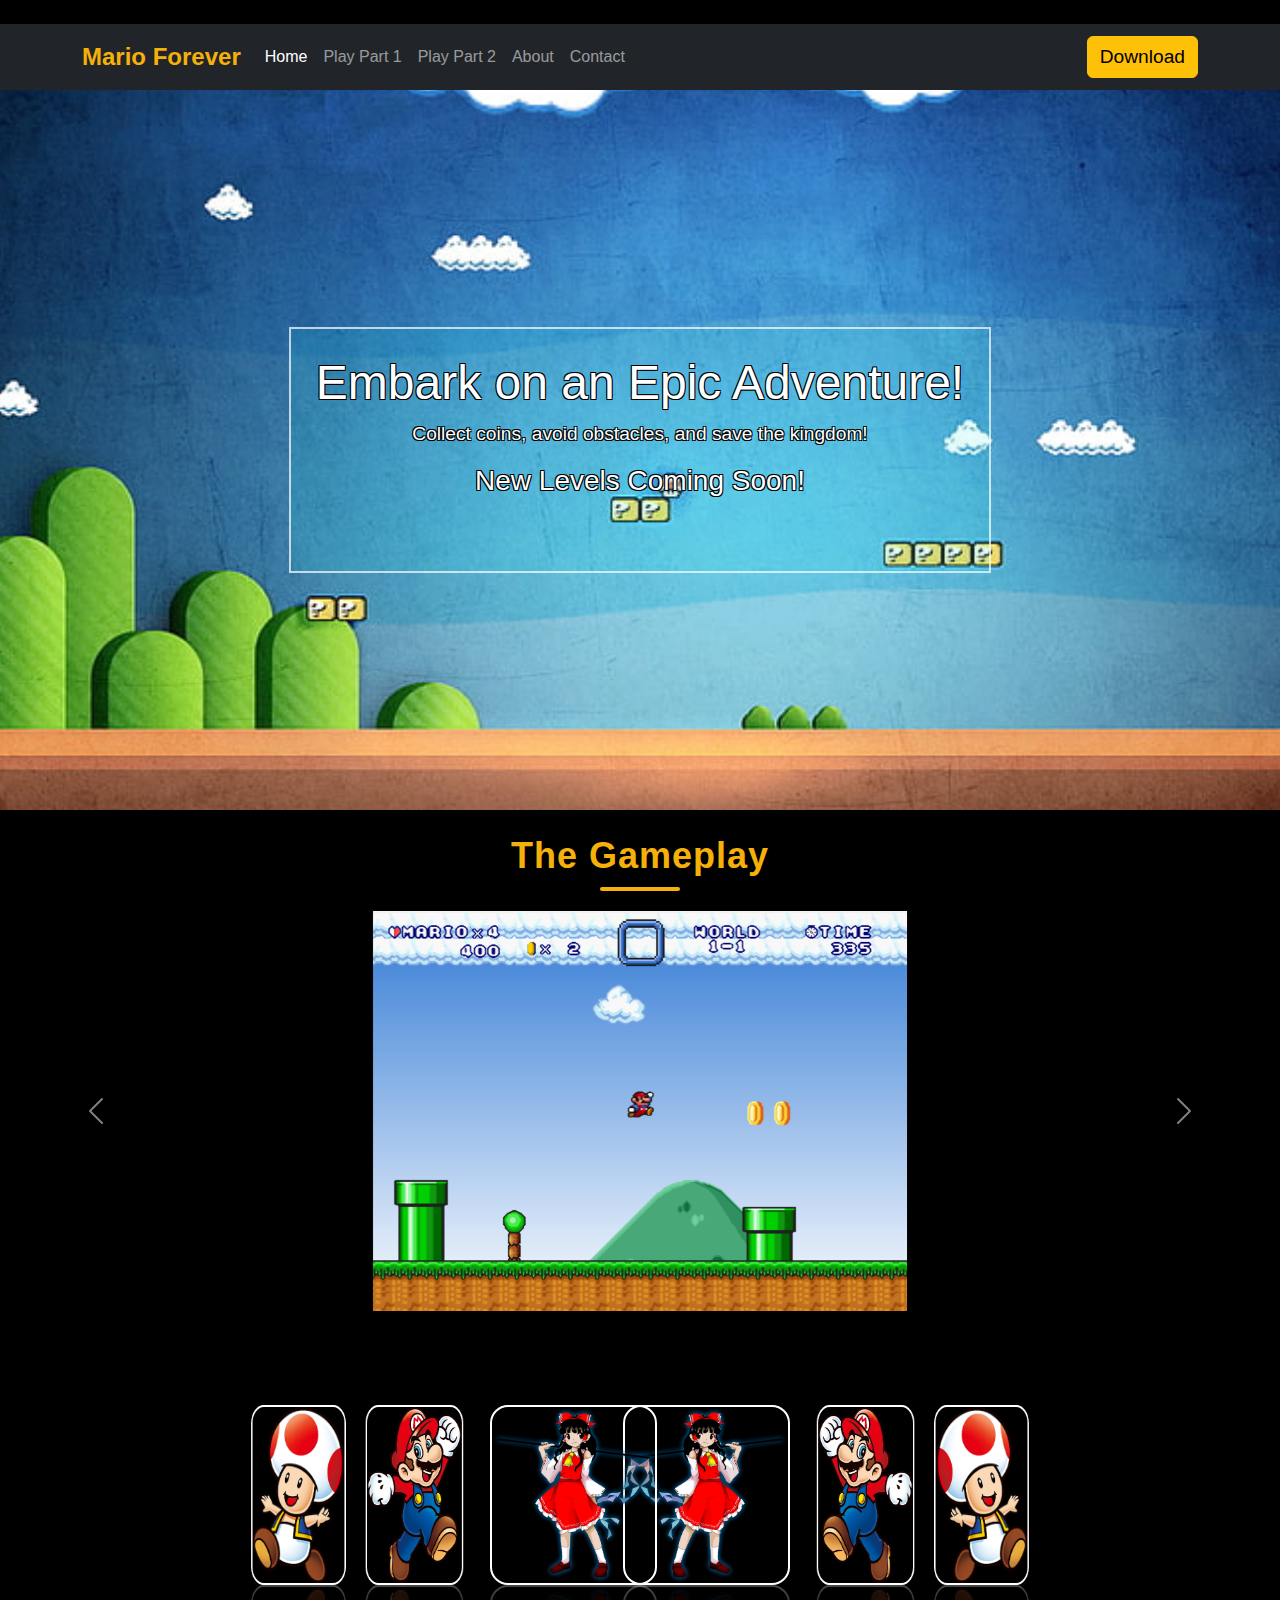
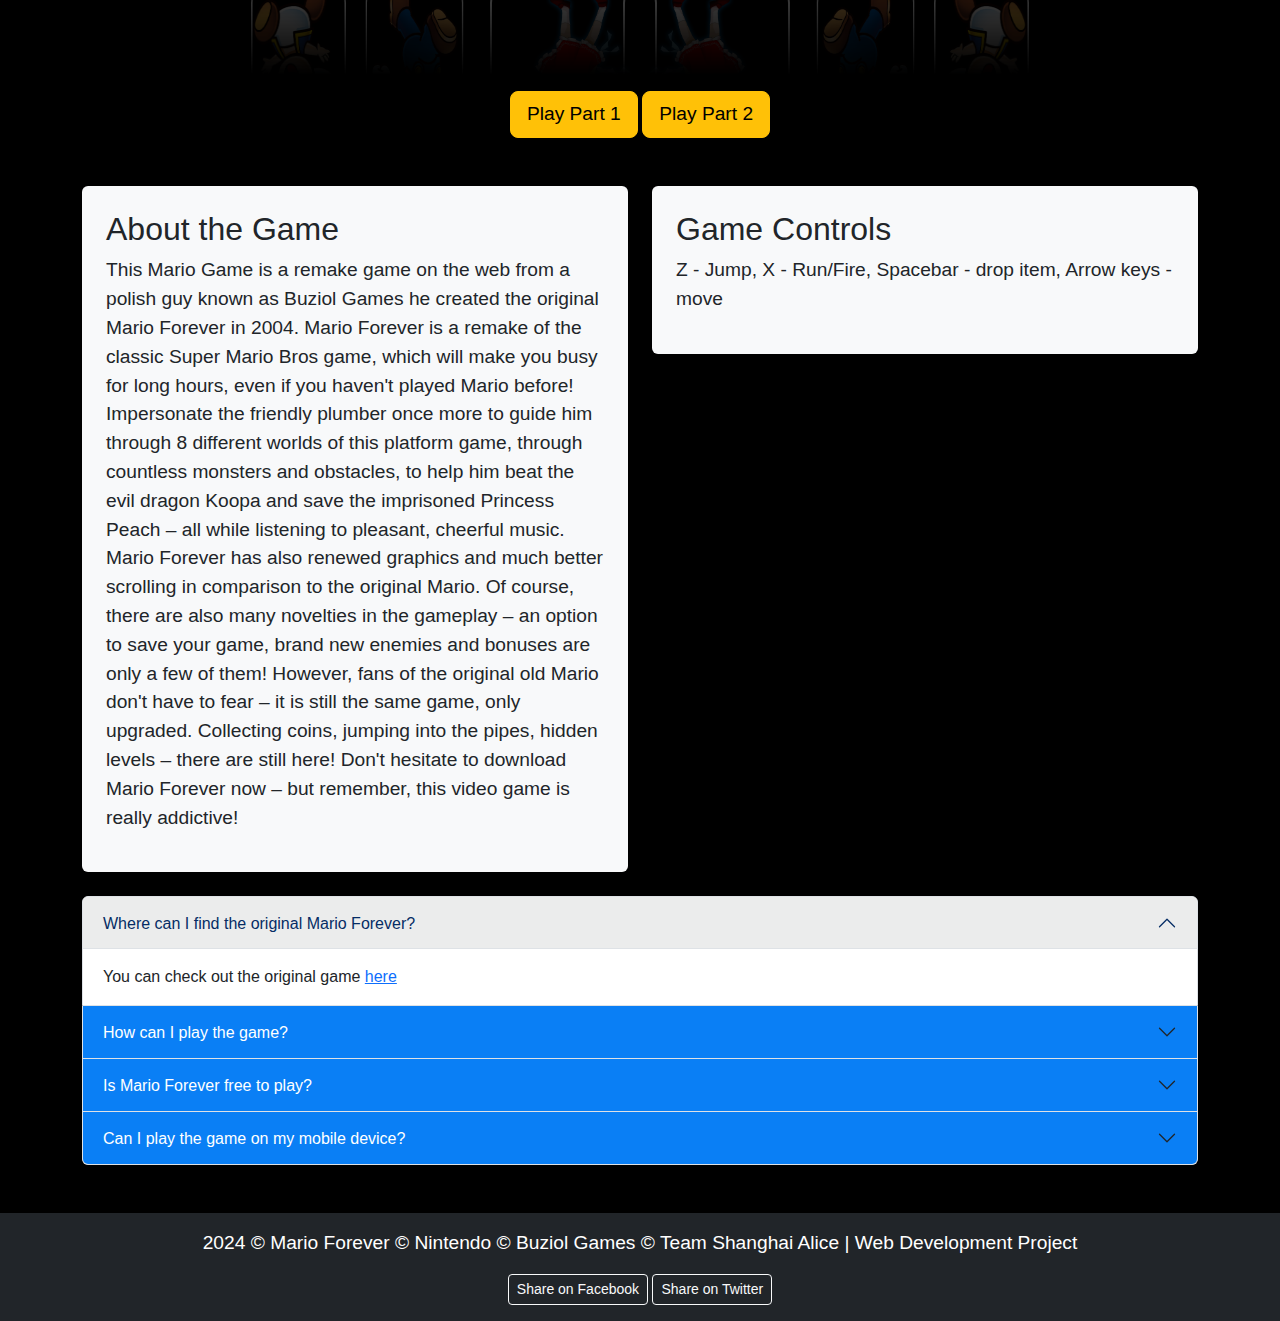
==== index.html @ 4d5e5473 "Update index.html" ====
<!-- To do -->
<!-- Add accordion -->
<!-- Add carousel crossfade -->
<!-- Pagination -->
<!-- Scrollspy? -->

<!DOCTYPE html>
<html lang="en">
<head>
    <meta charset="UTF-8">
    <meta name="viewport" content="width=device-width, initial-scale=1.0">
    <title>Mario Forever Web - Home</title>
    <link rel="icon" href="icon.png">
    <link href="https://cdn.jsdelivr.net/npm/bootstrap@5.3.0/dist/css/bootstrap.min.css" rel="stylesheet">
    <link rel="stylesheet" href="./styles (1).css">
</head>

<body> 
<embed src="savegameroom.mp3" loop="true" autostart="true" width="2" height="0">
    <!-- Navbar -->
    <nav class="navbar navbar-expand-lg navbar-dark bg-dark">
        <div class="container">
            <a class="navbar-brand" href="./index.html">Mario Forever</a>
            <button class="navbar-toggler" type="button" data-bs-toggle="collapse"
                data-bs-target="#navbarSupportedContent" aria-controls="navbarSupportedContent" aria-expanded="false"
                aria-label="Toggle navigation">
                <span class="navbar-toggler-icon"></span>
            </button>
            <div class="collapse navbar-collapse" id="navbarSupportedContent">
                <ul class="navbar-nav me-auto mb-2 mb-lg-0">
                    <li class="nav-item"><a class="nav-link active" href="./index.html">Home</a></li>
                    <li class="nav-item"><a class="nav-link" href="Game\Mario Forever Part 1\index.html">Play Part 1</a></li>
		    <li class="nav-item"><a class="nav-link" href="Game\Mario Forever Part 2\index.html">Play Part 2</a></li>
                    <li class="nav-item"><a class="nav-link" href="./about.html">About</a></li>
                    <li class="nav-item"><a class="nav-link" href="./contact.html">Contact</a></li>
                </ul>
                <a class="btn btn-warning" href="https://drive.google.com/drive/folders/1JQHh_Bm8xqfNxNGpdZ4Kl_TEv3BjVqPs">Download</a>
            </div>
        </div>
    </nav>


    <!-- Header with Title and Intro -->
    <header class="text-center p-5 text-white">
        <section>
            <h1>Embark on an Epic Adventure!</h1>
            <p>Collect coins, avoid obstacles, and save the kingdom!</p>

            <div class="text-center mb-5">
                <h3>New Levels Coming Soon!</h3>
                <p id="countdown"></p>
            </div>
        </section>
    </header>

    <div class="carousel-title mt-4">
        <h2>The Gameplay</h2>
    </div>
    <!-- Image Carousel -->
    <div id="gameCarousel" class="carousel slide carousel-fade my-3" data-bs-ride="carousel">
        <div class="carousel-inner">
            <div class="carousel-item active">
                <img src="Image 1.png" class="d-block mx-auto" alt="Mario">
            </div>
            <div class="carousel-item">
                <img src="Image 2.png" class="d-block mx-auto" alt="Luigi">
            </div>
            <div class="carousel-item">
                <img src="image 3.png" class="d-block mx-auto" alt="Reimu">
            </div>
            <div class="carousel-item">
                <img src="image 4.png" class="d-block mx-auto" alt="Toad">
            </div>
        </div>
        <button class="carousel-control-prev" type="button" data-bs-target="#gameCarousel" data-bs-slide="prev">
            <span class="carousel-control-prev-icon" aria-hidden="true"></span>
            <span class="visually-hidden">Previous</span>
        </button>
        <button class="carousel-control-next" type="button" data-bs-target="#gameCarousel" data-bs-slide="next">
            <span class="carousel-control-next-icon" aria-hidden="true"></span>
            <span class="visually-hidden">Next</span>
        </button>
    </div>

    <!-- Main Content with Animation, Play Button, and Articles -->
    <main class="container py-5">
        <!-- 2D Animation and Play Button -->
        <div class="text-center mb-5">
            <div class="box mx-auto mb-3">
                <span style="--i: 1"><img src="./Mario_render.webp" alt="Mario"></span>
                <span style="--i: 2"><img src="./Luigi_by_Shigehisa_Nakaue.png" alt="Luigi"></span>
                <span style="--i: 3"><img src="./Toad_by_Shigehisa_Nakaue.png" alt="Toad"></span>
                <span style="--i: 4"><img src="./Th18Reimu.webp" alt="Reimu"></span>
                <span style="--i: 5"><img src="./Mario_render.webp" alt="Mario"></span>
                <span style="--i: 6"><img src="./Luigi_by_Shigehisa_Nakaue.png" alt="Luigi"></span>
                <span style="--i: 7"><img src="./Toad_by_Shigehisa_Nakaue.png" alt="Toad"></span>
                <span style="--i: 8"><img src="./Th18Reimu.webp" alt="Reimu"></span>
            </div>
            <a href="Game\Mario Forever Part 1\index.html" class="btn btn-warning btn-lg">Play Part 1</a>
            <a href="Game\Mario Forever Part 2\index.html" class="btn btn-warning btn-lg">Play Part 2</a>
        </div>

        <!-- Side-by-Side Articles -->
        <div class="row">
            <div class="col-lg-6">
                <article class="bg-light p-4 mb-4 rounded">
                    <h2>About the Game</h2>
                    <p>This Mario Game is a remake game on the web from a polish guy known as Buziol Games he created the original Mario Forever in 2004. Mario Forever is a remake of the classic Super Mario Bros game, which will make you busy for long hours, even if you haven't played Mario before! 
Impersonate the friendly plumber once more to guide him through 8 different worlds of this platform game, 
through countless monsters and obstacles, to help him beat the evil dragon Koopa and save the imprisoned Princess Peach – all while listening to pleasant, 
cheerful music. Mario Forever has also renewed graphics and much better scrolling in comparison to the original Mario. Of course, 
there are also many novelties in the gameplay – an option to save your game, brand new enemies and bonuses are only a few of them! However, 
fans of the original old Mario don't have to fear – it is still the same game, only upgraded. Collecting coins, 
jumping into the pipes, hidden levels – there are still here! Don't hesitate to download Mario Forever now – but remember, this video game is really addictive!</p>
                </article>
            </div>
            <div class="col-lg-6">
                <article class="bg-light p-4 mb-4 rounded">
                    <h2>Game Controls</h2>
                    <p>Z - Jump, X - Run/Fire, Spacebar - drop item, Arrow keys - move</p>
                </article>
            </div>
        </div>

        <!-- FAQ Accordion -->
        <div class="accordion" id="faqAccordion">
            <div class="accordion-item">
                <h2 class="accordion-header" id="headingOne">
                    <button class="accordion-button" type="button" data-bs-toggle="collapse"
                        data-bs-target="#collapseOne" aria-expanded="true" aria-controls="collapseOne">
                        Where can I find the original Mario Forever?
                    </button>
                </h2>
                <div id="collapseOne" class="accordion-collapse collapse show" aria-labelledby="headingOne"
                    data-bs-parent="#faqAccordion">
                    <div class="accordion-body">
                        You can check out the original game <a href="https://www.softendo.com/mario-games/mario-forever-6.0-download-pc">here</a>
                    </div>
                </div>
            </div>
            <div class="accordion-item">
                <h2 class="accordion-header" id="headingTwo">
                    <button class="accordion-button collapsed" type="button" data-bs-toggle="collapse"
                        data-bs-target="#collapseTwo" aria-expanded="false" aria-controls="collapseTwo">
                        How can I play the game?
                    </button>
                </h2>
                <div id="collapseTwo" class="accordion-collapse collapse" aria-labelledby="headingTwo"
                    data-bs-parent="#faqAccordion">
                    <div class="accordion-body">
                        You can play the game by clicking the "Play Now" button on the homepage or by navigating to the
                        "Play" page from the navbar. "You need more then 8GB of RAM to play."
                    </div>
                </div>
            </div>

            <div class="accordion-item">
                <h2 class="accordion-header" id="headingThree">
                    <button class="accordion-button collapsed" type="button" data-bs-toggle="collapse"
                        data-bs-target="#collapseThree" aria-expanded="false" aria-controls="collapseThree">
                        Is Mario Forever free to play?
                    </button>
                </h2>
                <div id="collapseThree" class="accordion-collapse collapse" aria-labelledby="headingThree"
                    data-bs-parent="#faqAccordion">
                    <div class="accordion-body">
                        This game is freeware and free of any charge. If you paid for this, you were ripped off! Super Mario Names, GFX are © Nintendo Co. LTD and Reimu is © Team Shanghai Alice.
                    </div>
                </div>
            </div>

            <div class="accordion-item">
                <h2 class="accordion-header" id="headingFour">
                    <button class="accordion-button collapsed" type="button" data-bs-toggle="collapse"
                        data-bs-target="#collapseFour" aria-expanded="false" aria-controls="collapseFour">
                        Can I play the game on my mobile device?
                    </button>
                </h2>
                <div id="collapseFour" class="accordion-collapse collapse" aria-labelledby="headingFour"
                    data-bs-parent="#faqAccordion">
                    <div class="accordion-body">
                        Yes, the game is designed to be responsive, so you can play it on your mobile device, tablet, or
                        desktop.
                    </div>
                </div>
            </div>
        </div>

    </main>

    <footer class="text-center p-3 bg-dark text-white">
        <p>2024 © Mario Forever © Nintendo © Buziol Games © Team Shanghai Alice | Web Development Project</p>
        <div>
            <a href="https://www.facebook.com/" class="btn btn-outline-light btn-sm">Share on Facebook</a>
            <a href="https://www.twitter.com/" class="btn btn-outline-light btn-sm">Share on Twitter</a>
        </div>
    </footer>

    <script>
        const countdown = document.getElementById('countdown');
        const targetDate = new Date('2024-12-31').getTime();

        setInterval(() => {
            const now = new Date().getTime();
            const timeLeft = targetDate - now;

            const days = Math.floor(timeLeft / (1000 * 60 * 60 * 24));
            const hours = Math.floor((timeLeft % (1000 * 60 * 60 * 24)) / (1000 * 60 * 60));
            const minutes = Math.floor((timeLeft % (1000 * 60 * 60)) / (1000 * 60));
            const seconds = Math.floor((timeLeft % (1000 * 60)) / 1000);

            countdown.innerHTML = `${days}d ${hours}h ${minutes}m ${seconds}s`;
        }, 1000);
    </script>
    <script src="https://cdn.jsdelivr.net/npm/bootstrap@5.3.0/dist/js/bootstrap.bundle.min.js"></script>

</body>

</html>
---- styles (1).css ----
/* Custom cursor for the entire document */
html {
    cursor: url(cursor.ico), default;
}

/* Global reset for all elements to set box-sizing and remove margin/padding */
* {
    box-sizing: border-box;
    margin: 0;
    padding: 0;
}

/* Basic body styling: font, background color, and full-width layout */
body {
    font-family: 'Arial', sans-serif;
    background-color: black;
    max-width: 100%;
}

/* Image styling to restrict the maximum width to 80% of its container */
img {
    max-width: 80%;
}

/* Navbar styling */
.navbar {
    background-color: #1a1a1a;
    padding: 10px 0;
    display: flex;
    justify-content: space-between;
    align-items: center;
    color: white;
}

/* Navbar container commented out for potential use in future */
.nav-container {
    /* display: flex;
    justify-content: space-around;
    align-items: center; */
    width: 100%;
    /* background-color: #007bff; */
}

/* Navbar branding: larger font and bold text in yellow color */
.navbar-brand {
    font-size: 24px;
    font-weight: bold;
    color: #f5b10a;
    display: flex;
    align-items: center;
}

/* Commented out styling for navigation list */
.nav-list {
    /* display: flex;
    list-style: none;
    justify-content: center;
    align-items: center;
    gap: 20px;
    justify-self: center;
    margin-bottom: 0rem; */
}

/* Hover effect on navbar links (change color to yellow) */
.nav-list li a:hover {
    color: #f5b10a;
}

/* Download button styling */
.btn-download {
    background-color: #f5b10a;
    color: #000;
    padding: 10px 20px;
    border-radius: 25px;
    text-decoration: none;
    font-weight: bold;
    transition: background-color 0.3s ease;
}

/* Hover effect for the download button */
.btn-download:hover {
    background-color: #e0a000;
}

/* Header section background and layout */
header {
    background-color: rgba(30, 51, 28, 0.884);
    background-image: url('./background.jpg');
    background-attachment: fixed;
    background-size: cover;
    background-repeat: no-repeat;
    background-position: center;
    min-height: 80vh;
    display: flex;
    flex-direction: column;
    justify-content: center;
    align-items: center;
    gap: 20px;
    padding: 20px;
}

/* Text shadow styling for all elements within the header section */
header section * {
    text-shadow: -1px 1px 0 #000,
                 1px 1px 0 #000,
                 1px -1px 0 #000,
                 -1px -1px 0 #000;
}

/* Header section border and padding */
header section {
    background: rgba(8, 248, 248, 0.1);
    border: 2px solid rgba(255, 255, 255, 0.7);
    padding: 25px;
}

/* Carousel title layout and styling */
.carousel-title {
    text-align: center;
    margin-bottom: 20px;
    position: relative;
}

/* Styling for the carousel title */
.carousel-title h2 {
    font-size: 36px;
    font-weight: bold;
    color: #f5b10a;
    text-shadow: 2px 2px 4px rgba(0, 0, 0, 0.6);
    letter-spacing: 1px;
    margin: 0;
    padding: 0;
}

/* Custom underline effect for the carousel title */
.carousel-title h2::after {
    content: "";
    display: block;
    width: 80px;
    height: 4px;
    background-color: #f5b10a;
    margin: 10px auto 0 auto;
    border-radius: 2px;
}

/* 3D box animation setup */
.box {
    position: relative;
    width: 200px;
    height: 120px;
    transform-style: preserve-3d;
    animation: animate 20s linear infinite;
}

/* Keyframe animation for 3D rotating box */
@keyframes animate {
    0% {
        transform: perspective(1000px) rotateY(0deg);
    }
    100% {
        transform: perspective(1000px) rotateY(360deg);
    }
}

/* Span element within the box, defining the 3D effect and reflection */
.box span {
    position: absolute;
    top: 30px;
    left: 0;
    width: 100%;
    min-height: 180px;
    transform-origin: center;
    transform-style: preserve-3d;
    transform: rotateY(calc(var(--i) * 45deg)) translateZ(400px);
    -webkit-box-reflect: below 0px linear-gradient(transparent, transparent, #0004);
}

/* Styling for images inside the 3D box */
.box span img {
    position: absolute;
    top: 0;
    left: 0;
    max-width: 100%;
    border: 2px solid white;
    border-radius: 18px;
    height: 100%;
    object-fit: cover;
}

/* Pauses the 3D animation on hover */
.box:hover {
    animation-play-state: paused;
}

/* Image zoom effect on hover */
.box span img:hover {
    transform: scale(1.1);
    transition: transform 0.3s ease;
}

/* Footer background color */
footer {
    background-color: #f8f9fa;
}

/* Additional styles for various elements */
h1 {
    font-size: 3em;
}

p {
    font-size: 1.2em;
}

.btn-warning {
    font-size: 1.2em;
}

/* Accordion button styles */
.accordion-button {
    background-color: #0a7ff5;
    color: white;
}

/* Different background color when accordion button is not collapsed */
.accordion-button:not(.collapsed) {
    background-color: #ebecec;
}

/* Carousel image styles */
.carousel-item img {
    max-height: 400px;
    object-fit: cover;
}

/* Contact form styling */
form input, form textarea {
    border: 1px solid #ccc;
    padding: 10px;
    font-size: 1em;
}

/* Contact form button styling */
form button {
    background-color: #007bff;
    color: white;
    padding: 10px 20px;
    border: none;
}

/* Responsive styles for large screens */
@media (min-width: 992px) {
    header {
        padding: 5rem;
        min-height: 80vh;
    }
    .box {
        width: 300px;
        height: 300px;
    }
}

/* Responsive styles for medium screens */
@media (min-width: 768px) and (max-width: 991px) {
    header {
        padding: 3rem;
        min-height: 60vh;
    }
    .box {
        width: 250px;
        height: 250px;
    }
}

/* Responsive styles for small screens */
@media (max-width: 767px) {
    header {
        padding: 2rem;
        min-height: 50vh;
    }
    .box {
        width: 150px;
        height: 150px;
    }
    h1 {
        font-size: 1.5rem;
    }
    p {
        font-size: 1rem;
    }
    .btn-warning {
        font-size: 16px;
    }
}
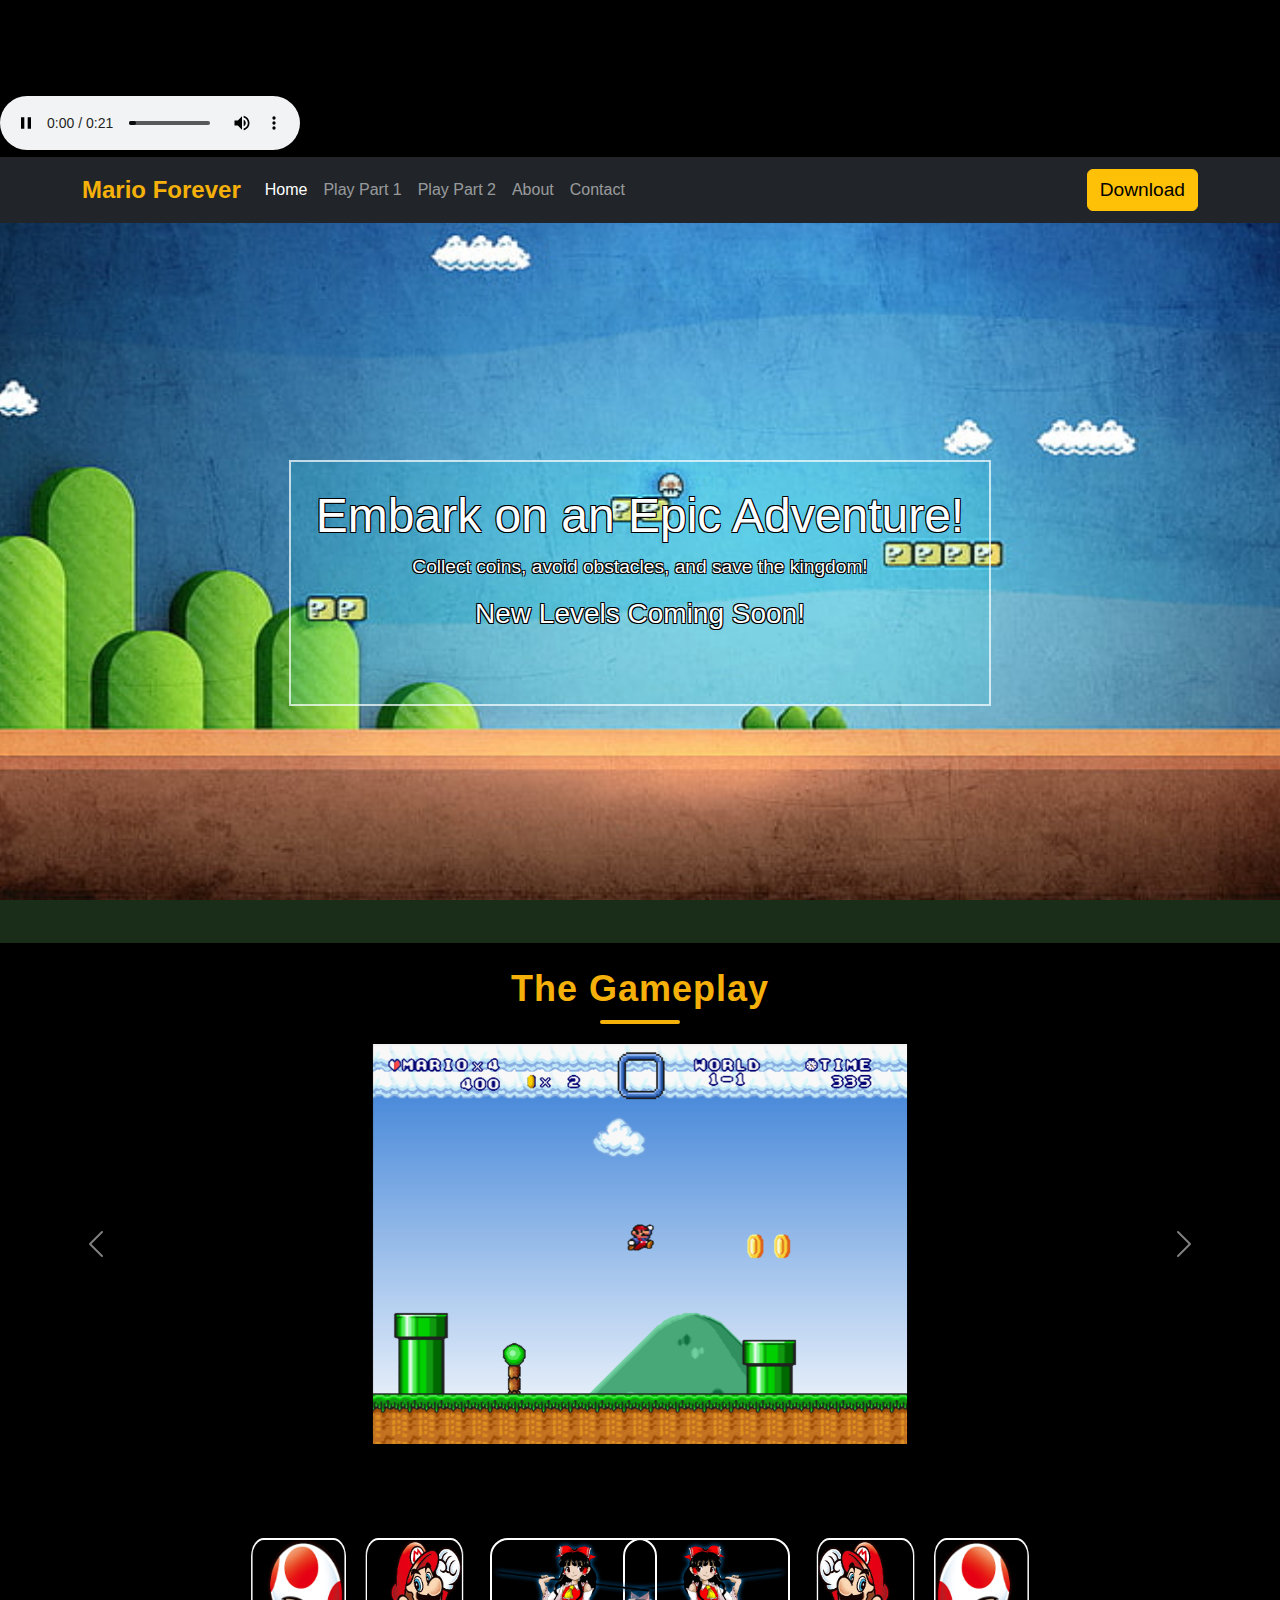
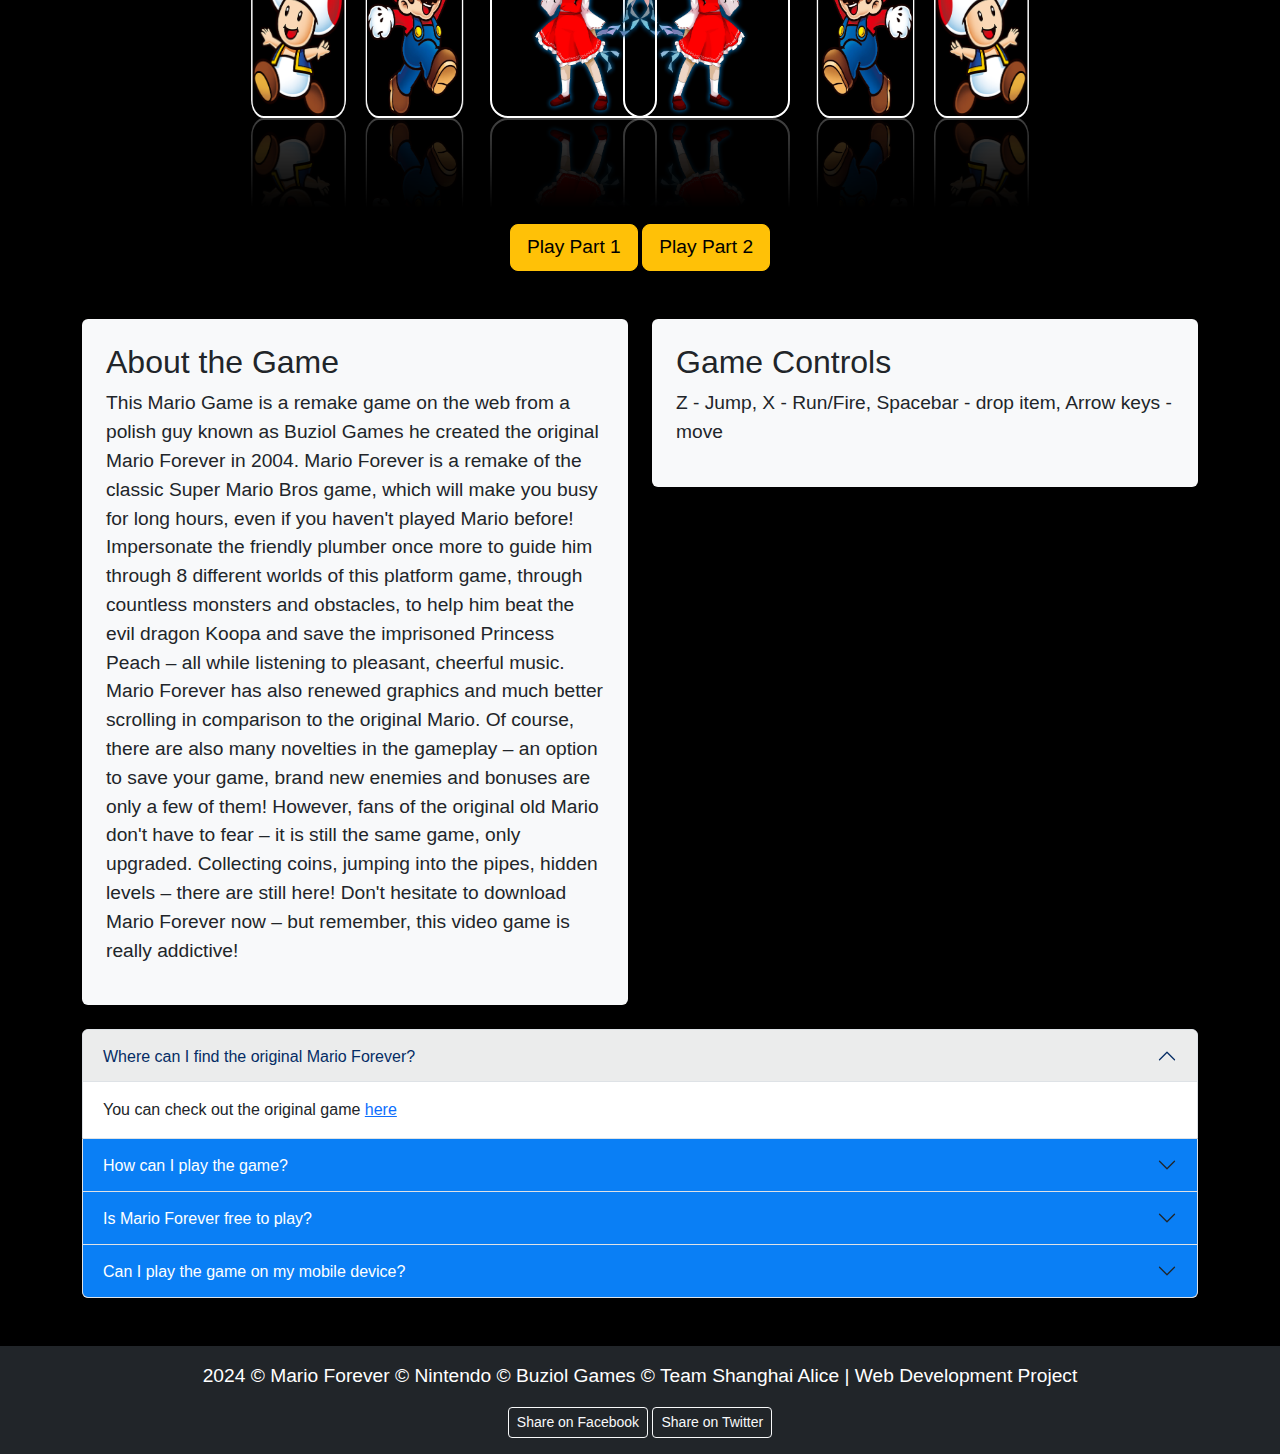
==== commit a9ab7744: "Update index.html" ====
--- a/index.html
+++ b/index.html
@@ -16,7 +16,7 @@
 </head>
 
 <body> 
-<embed src="savegameroom.mp3" loop="true" autostart="true" width="2" height="0">
+<embed src="savegameroom.mp3" loop="true" autostart="true">
     <!-- Navbar -->
     <nav class="navbar navbar-expand-lg navbar-dark bg-dark">
         <div class="container">
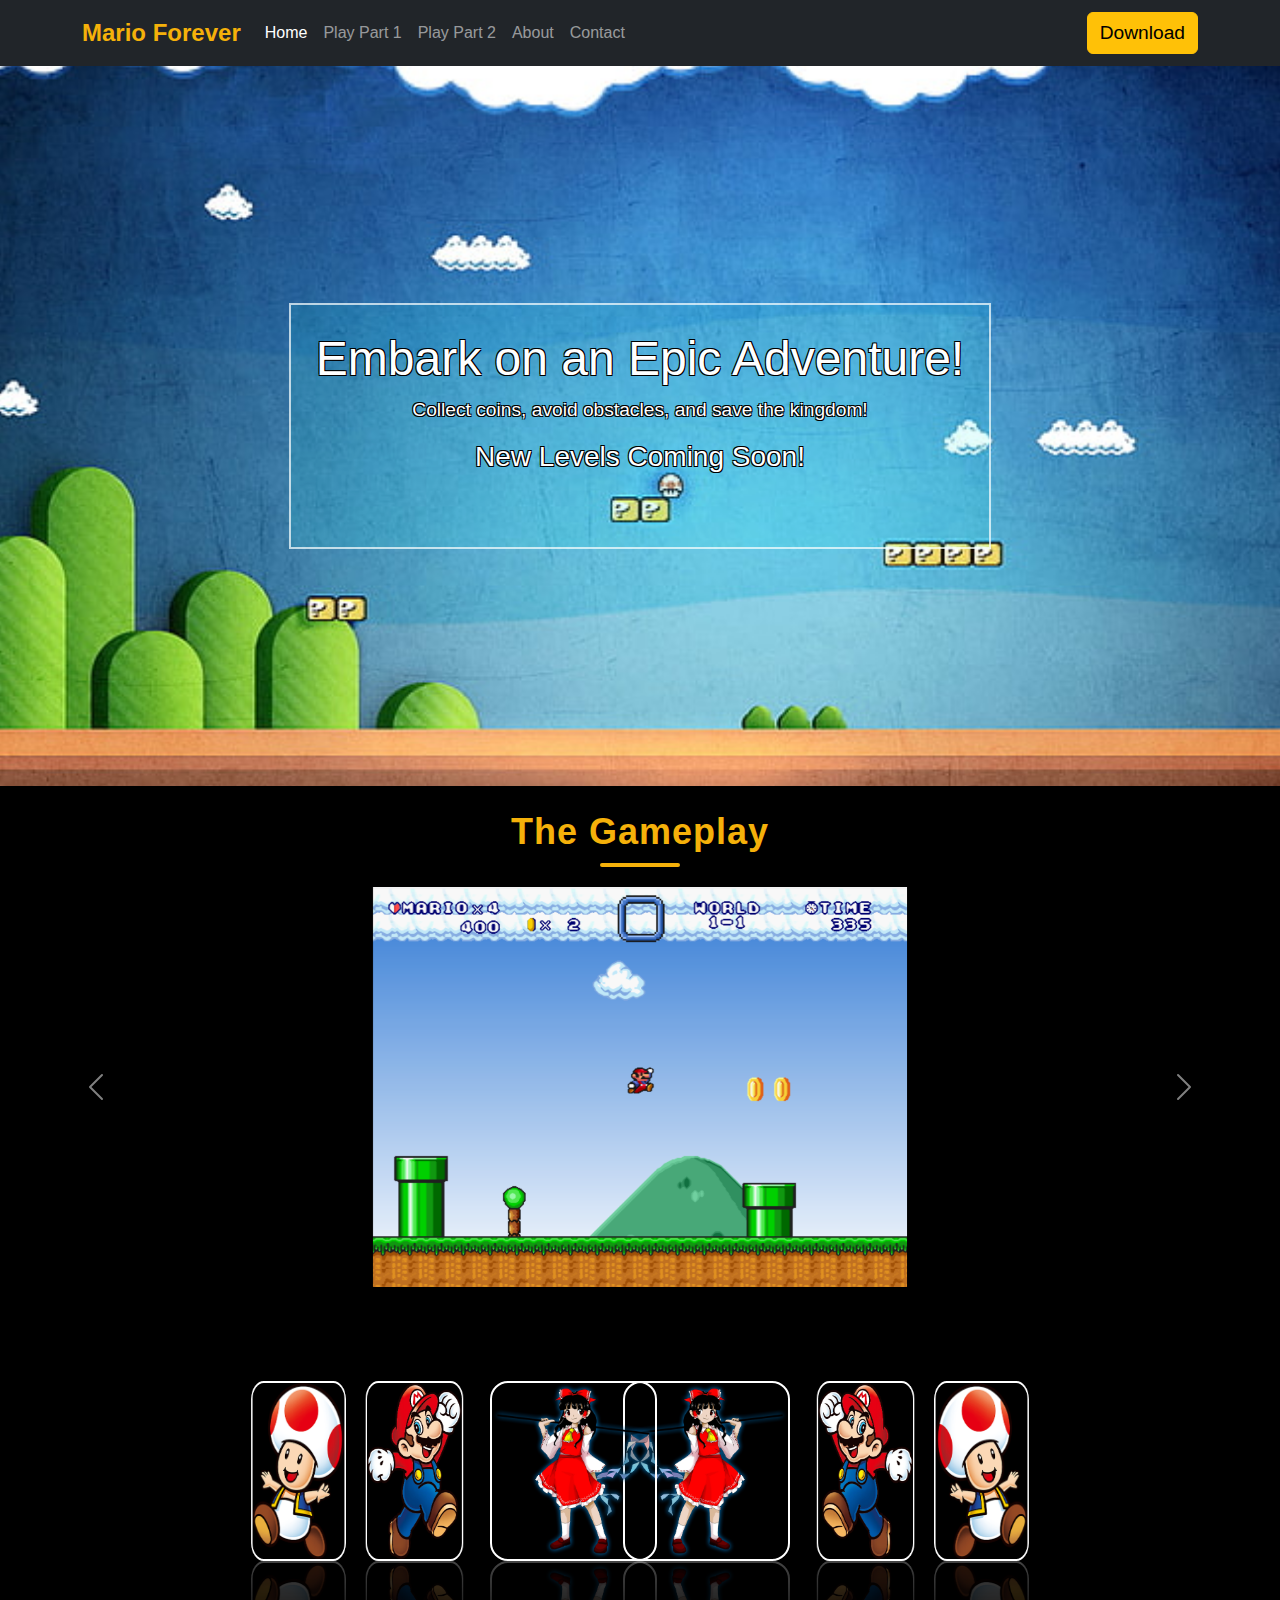
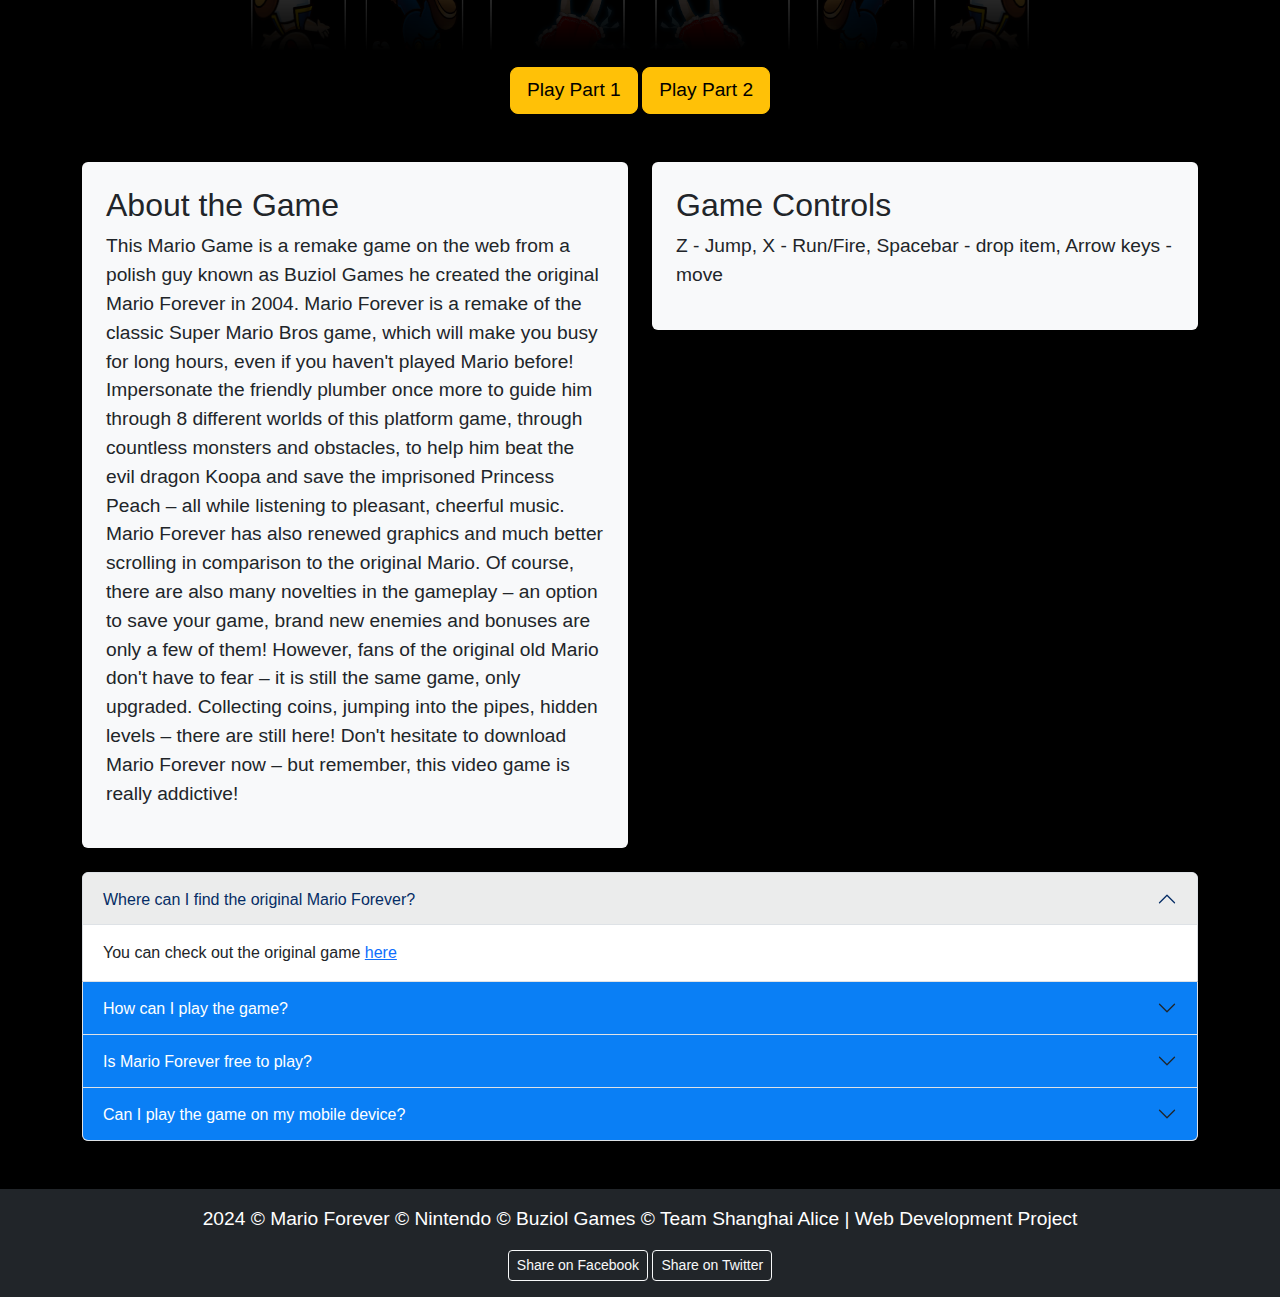
==== commit 2b89f1cb: "Update index.html" ====
--- a/index.html
+++ b/index.html
@@ -16,7 +16,6 @@
 </head>
 
 <body> 
-<embed src="savegameroom.mp3" loop="true" autostart="true">
     <!-- Navbar -->
     <nav class="navbar navbar-expand-lg navbar-dark bg-dark">
         <div class="container">
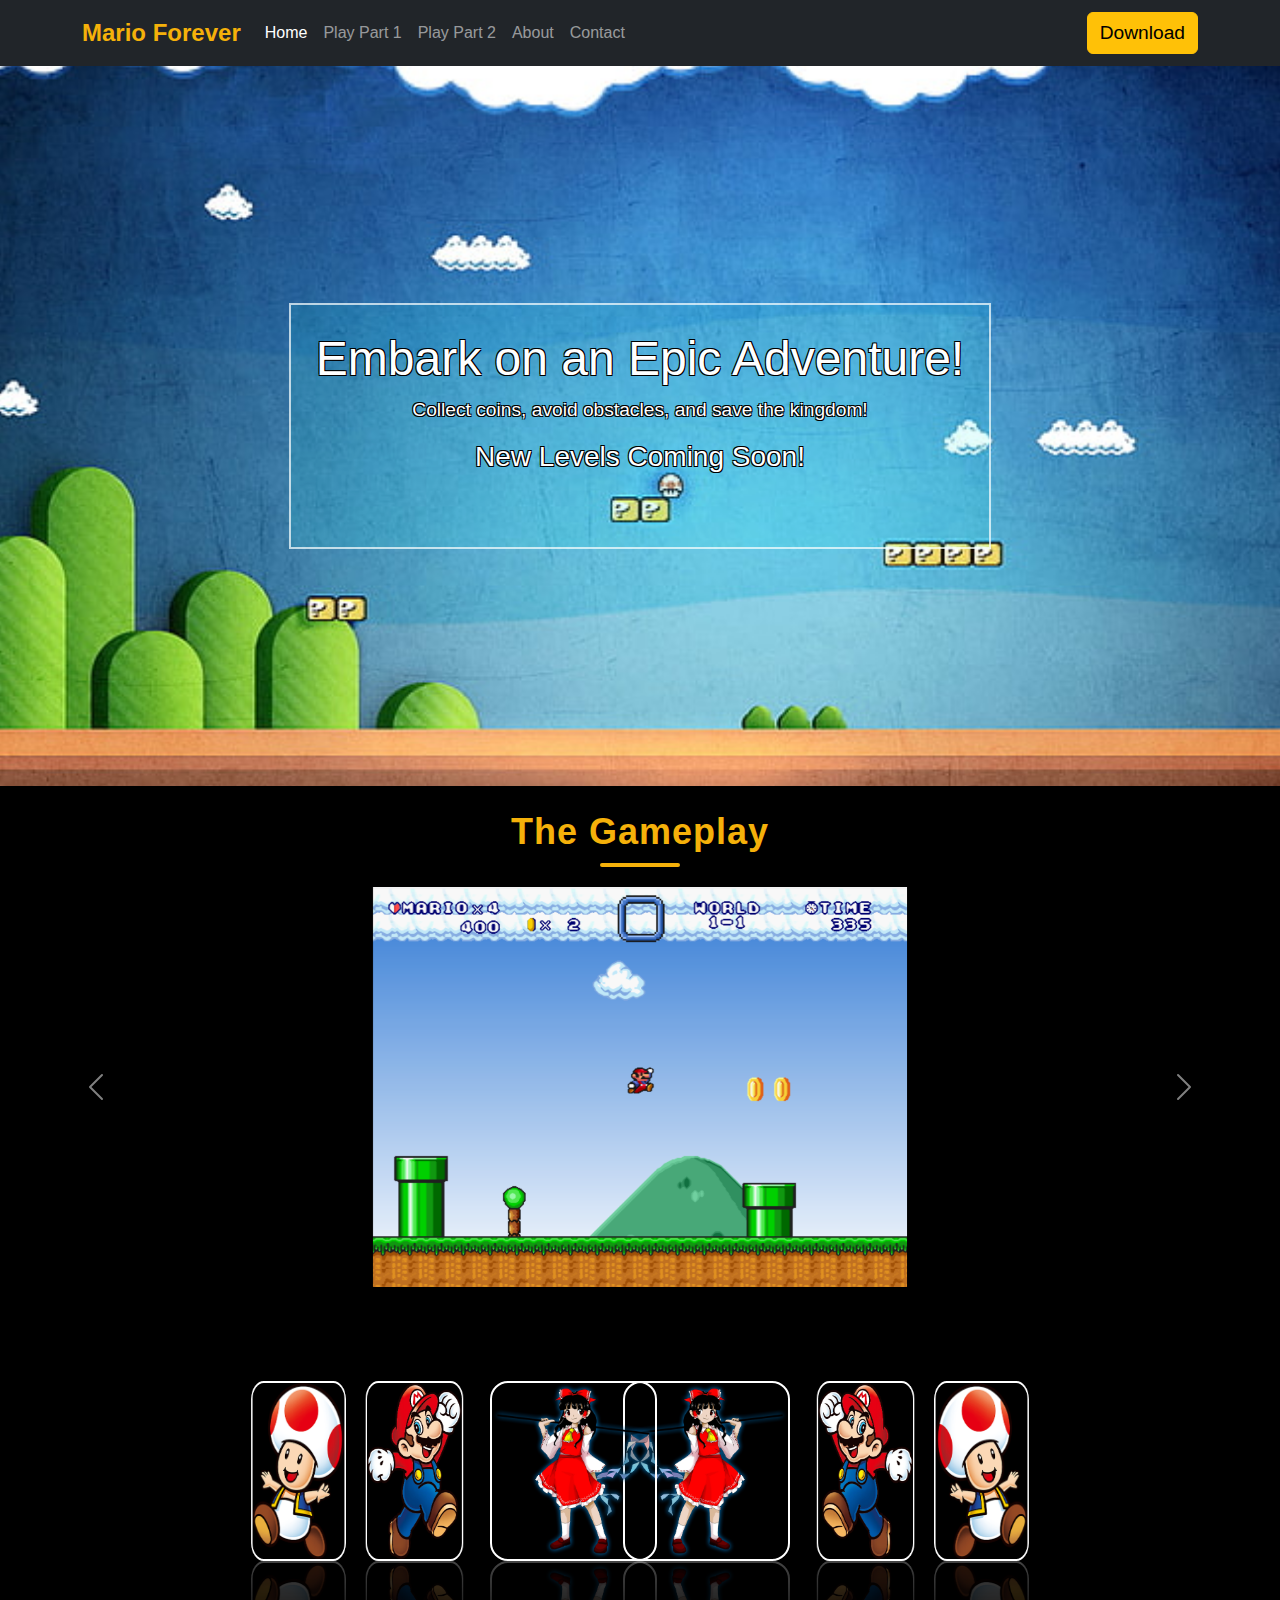
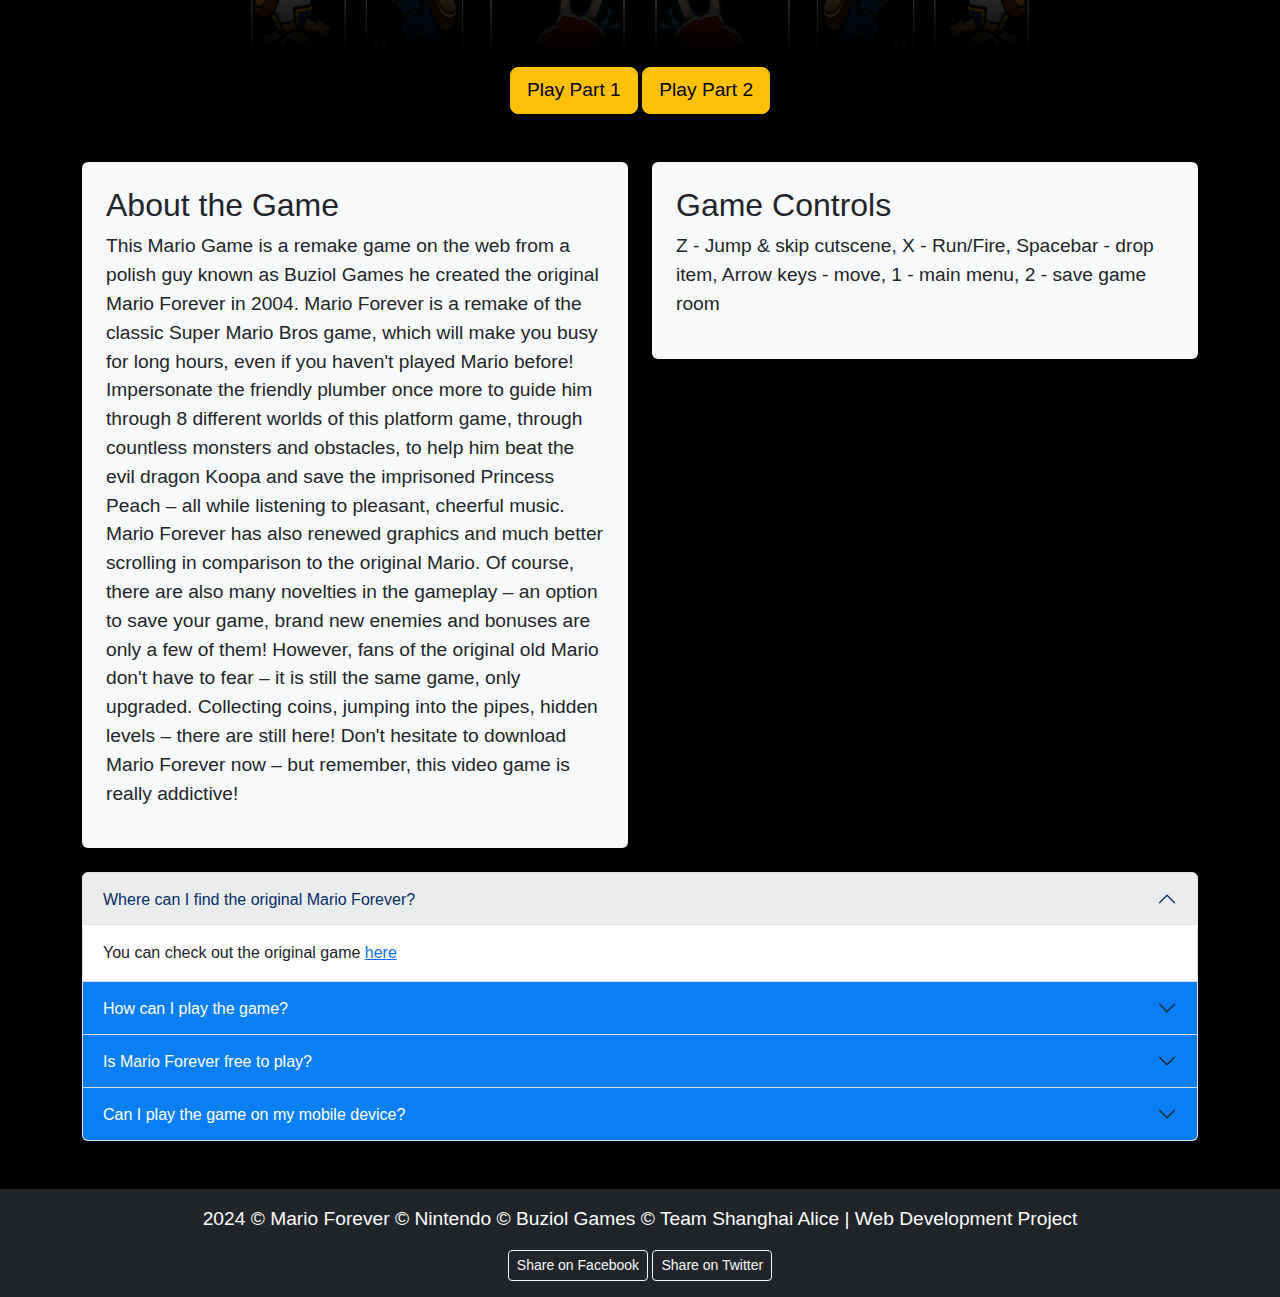
==== commit efea1203: "Update index.html" ====
--- a/index.html
+++ b/index.html
@@ -16,6 +16,7 @@
 </head>
 
 <body> 
+	<audio src="./savegameroom.mp3" autoplay loop></audio>
     <!-- Navbar -->
     <nav class="navbar navbar-expand-lg navbar-dark bg-dark">
         <div class="container">
@@ -116,7 +117,7 @@
             <div class="col-lg-6">
                 <article class="bg-light p-4 mb-4 rounded">
                     <h2>Game Controls</h2>
-                    <p>Z - Jump, X - Run/Fire, Spacebar - drop item, Arrow keys - move</p>
+                    <p>Z - Jump & skip cutscene, X - Run/Fire, Spacebar - drop item, Arrow keys - move, 1 - main menu, 2 - save game room</p>
                 </article>
             </div>
         </div>
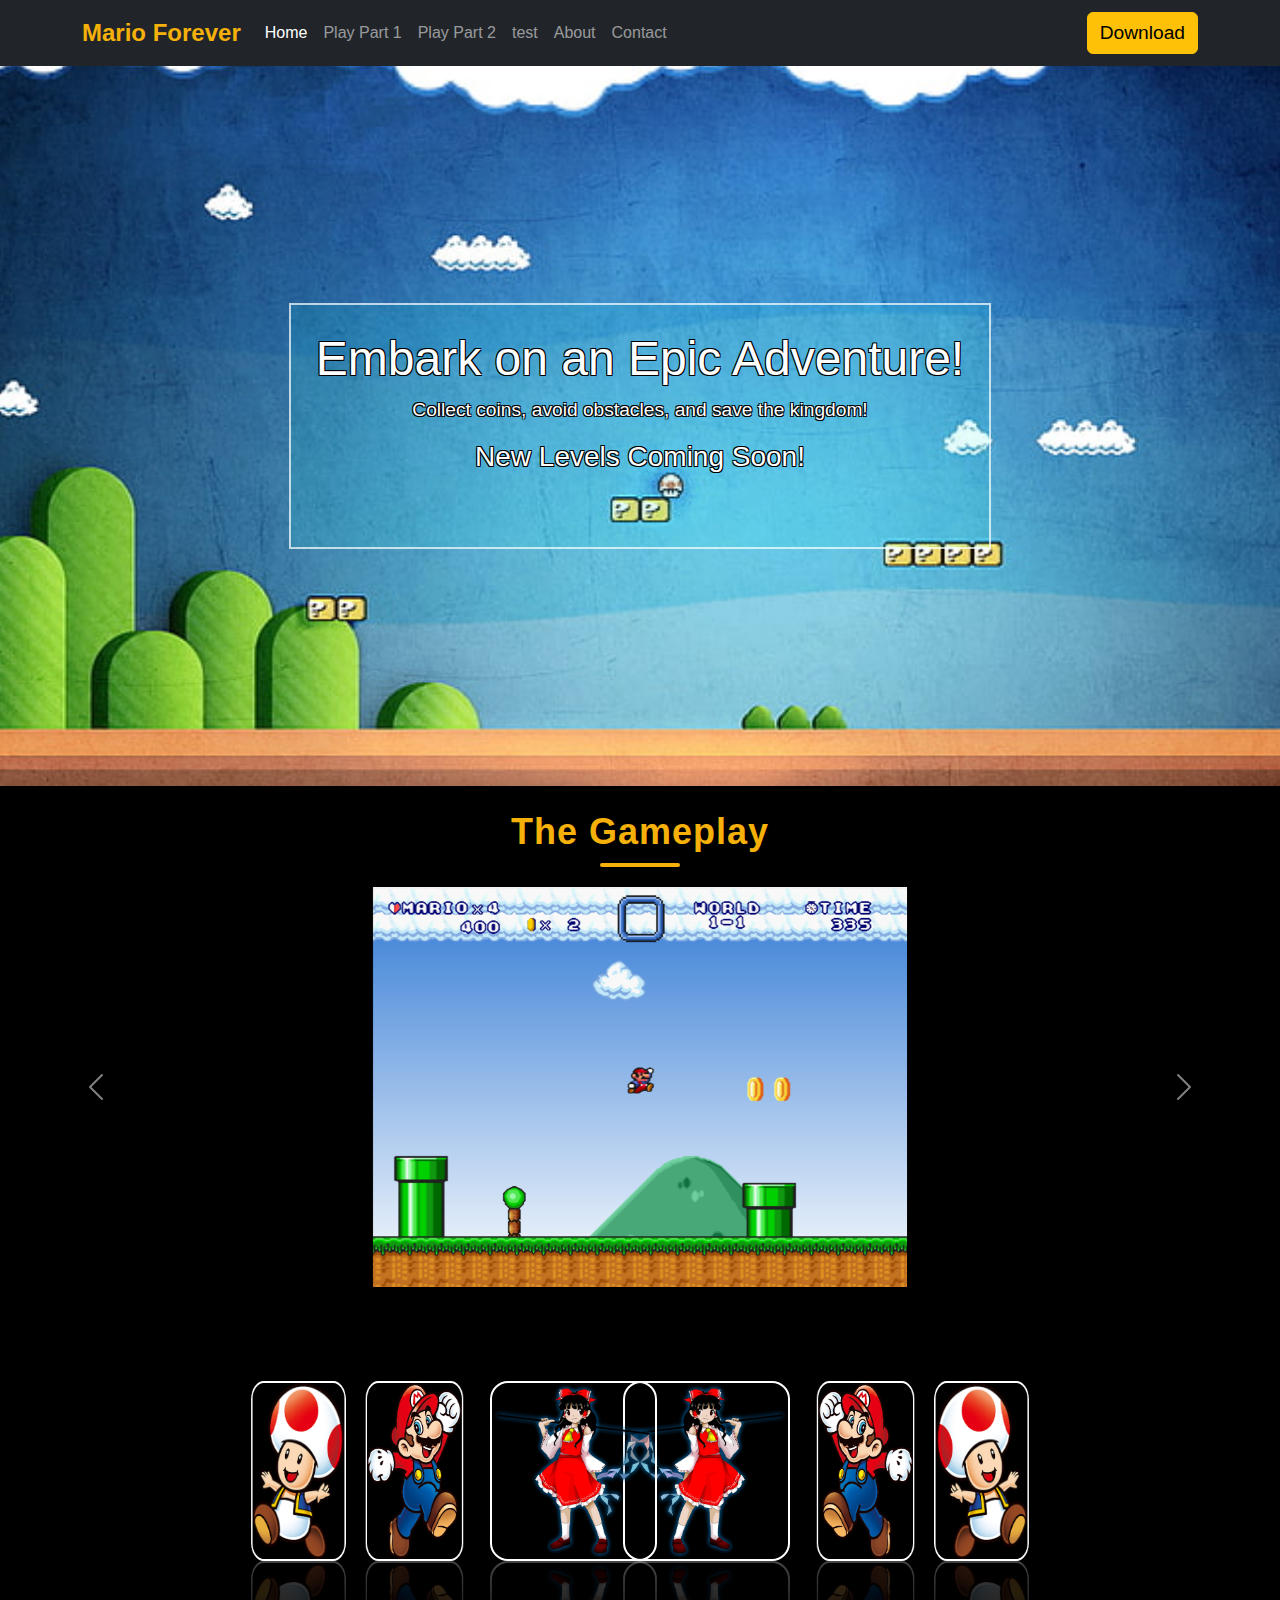
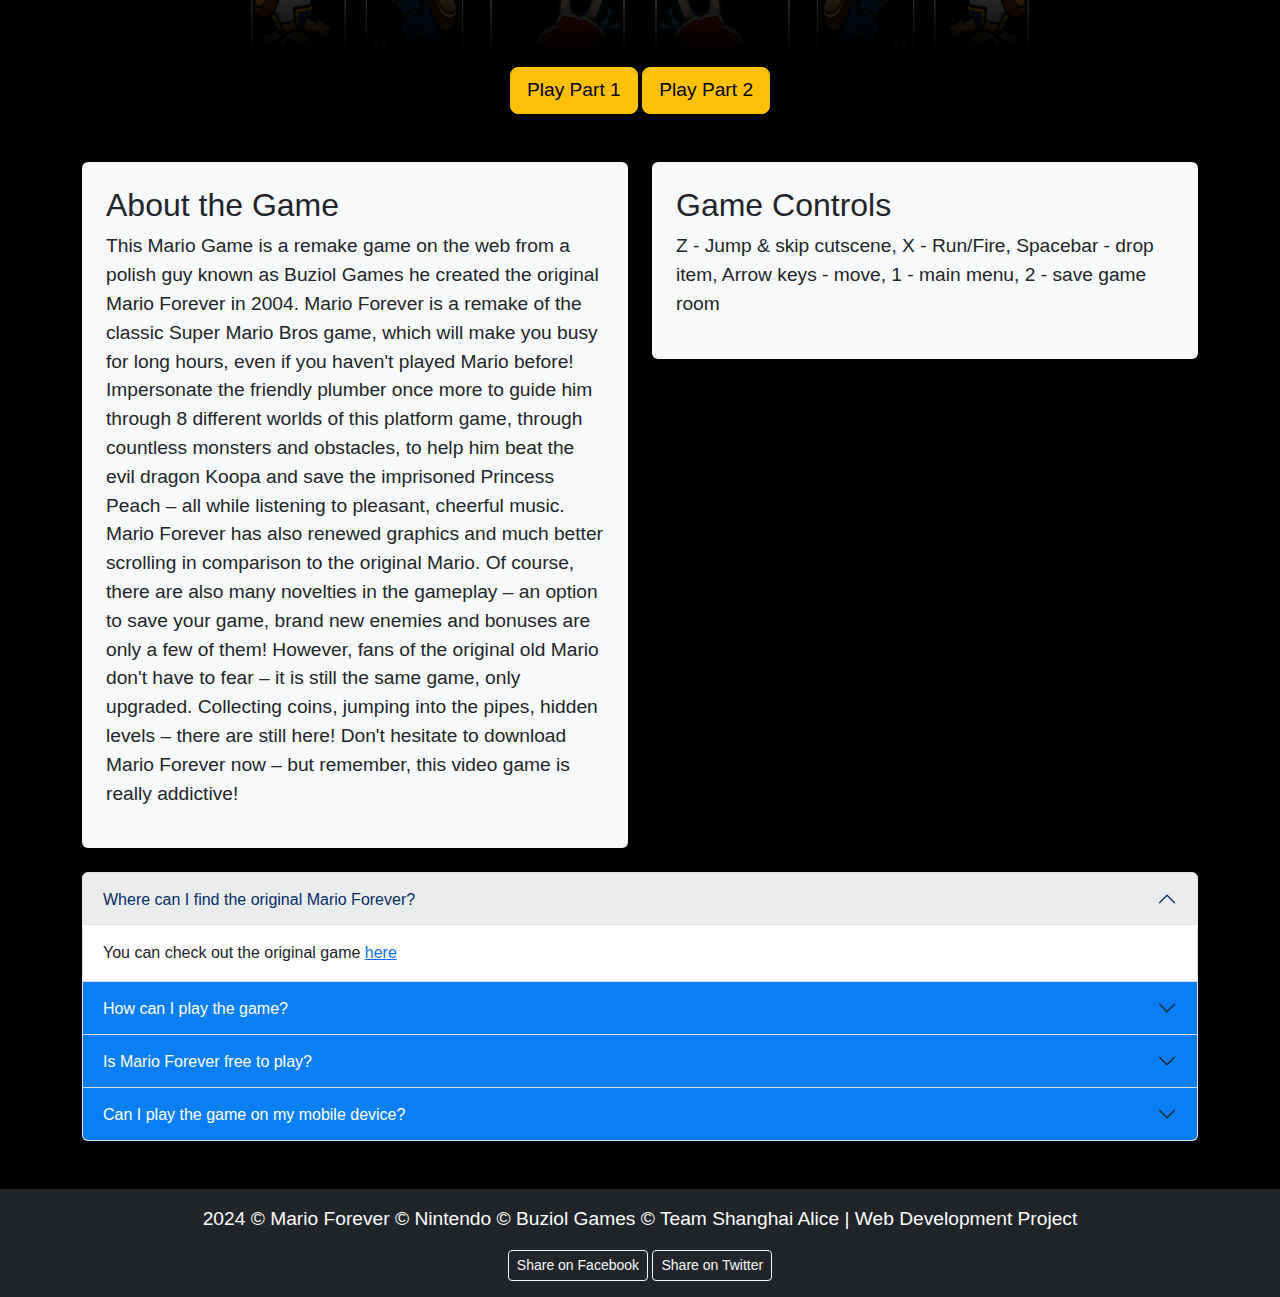
==== commit fc6908e1: "Update index.html" ====
--- a/index.html
+++ b/index.html
@@ -31,6 +31,7 @@
                     <li class="nav-item"><a class="nav-link active" href="./index.html">Home</a></li>
                     <li class="nav-item"><a class="nav-link" href="Game\Mario Forever Part 1\index.html">Play Part 1</a></li>
 		    <li class="nav-item"><a class="nav-link" href="Game\Mario Forever Part 2\index.html">Play Part 2</a></li>
+		    <li class="nav-item"><a class="nav-link" href="test\test\index.html">test</a></li>
                     <li class="nav-item"><a class="nav-link" href="./about.html">About</a></li>
                     <li class="nav-item"><a class="nav-link" href="./contact.html">Contact</a></li>
                 </ul>
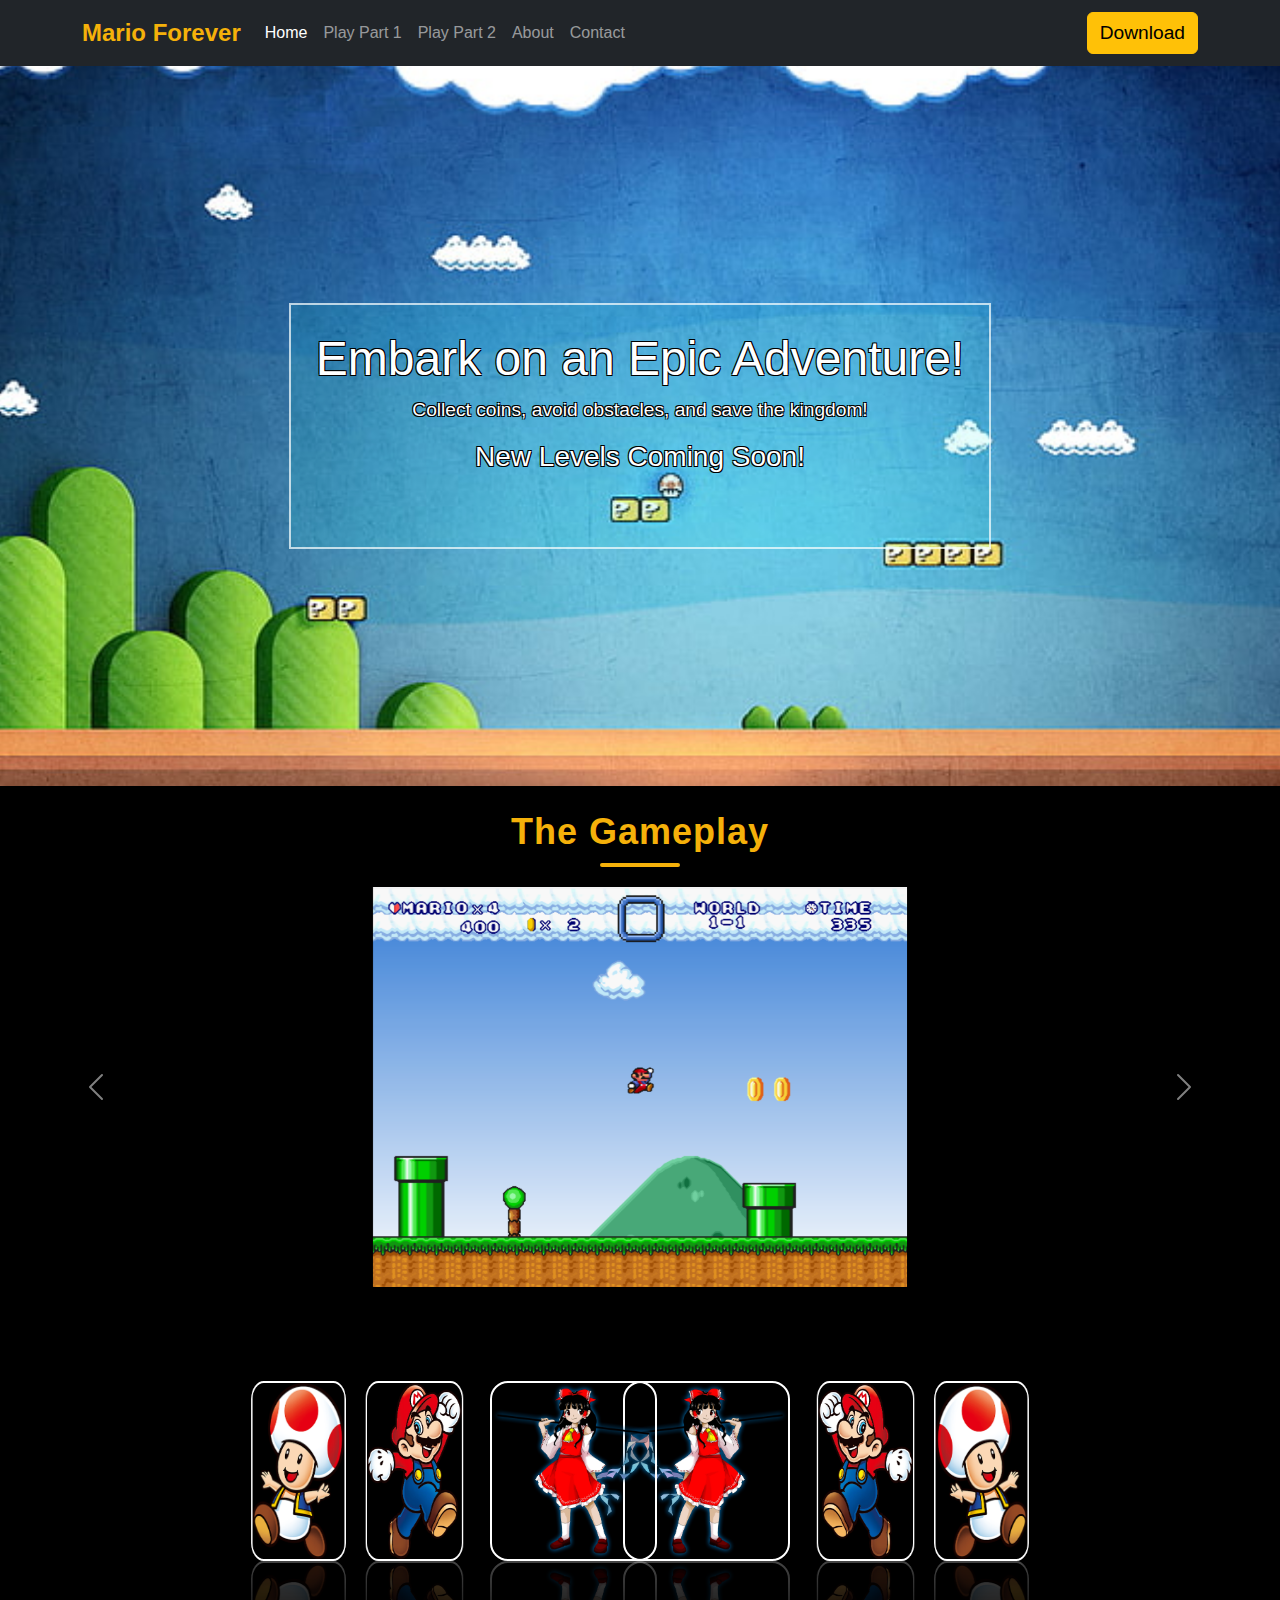
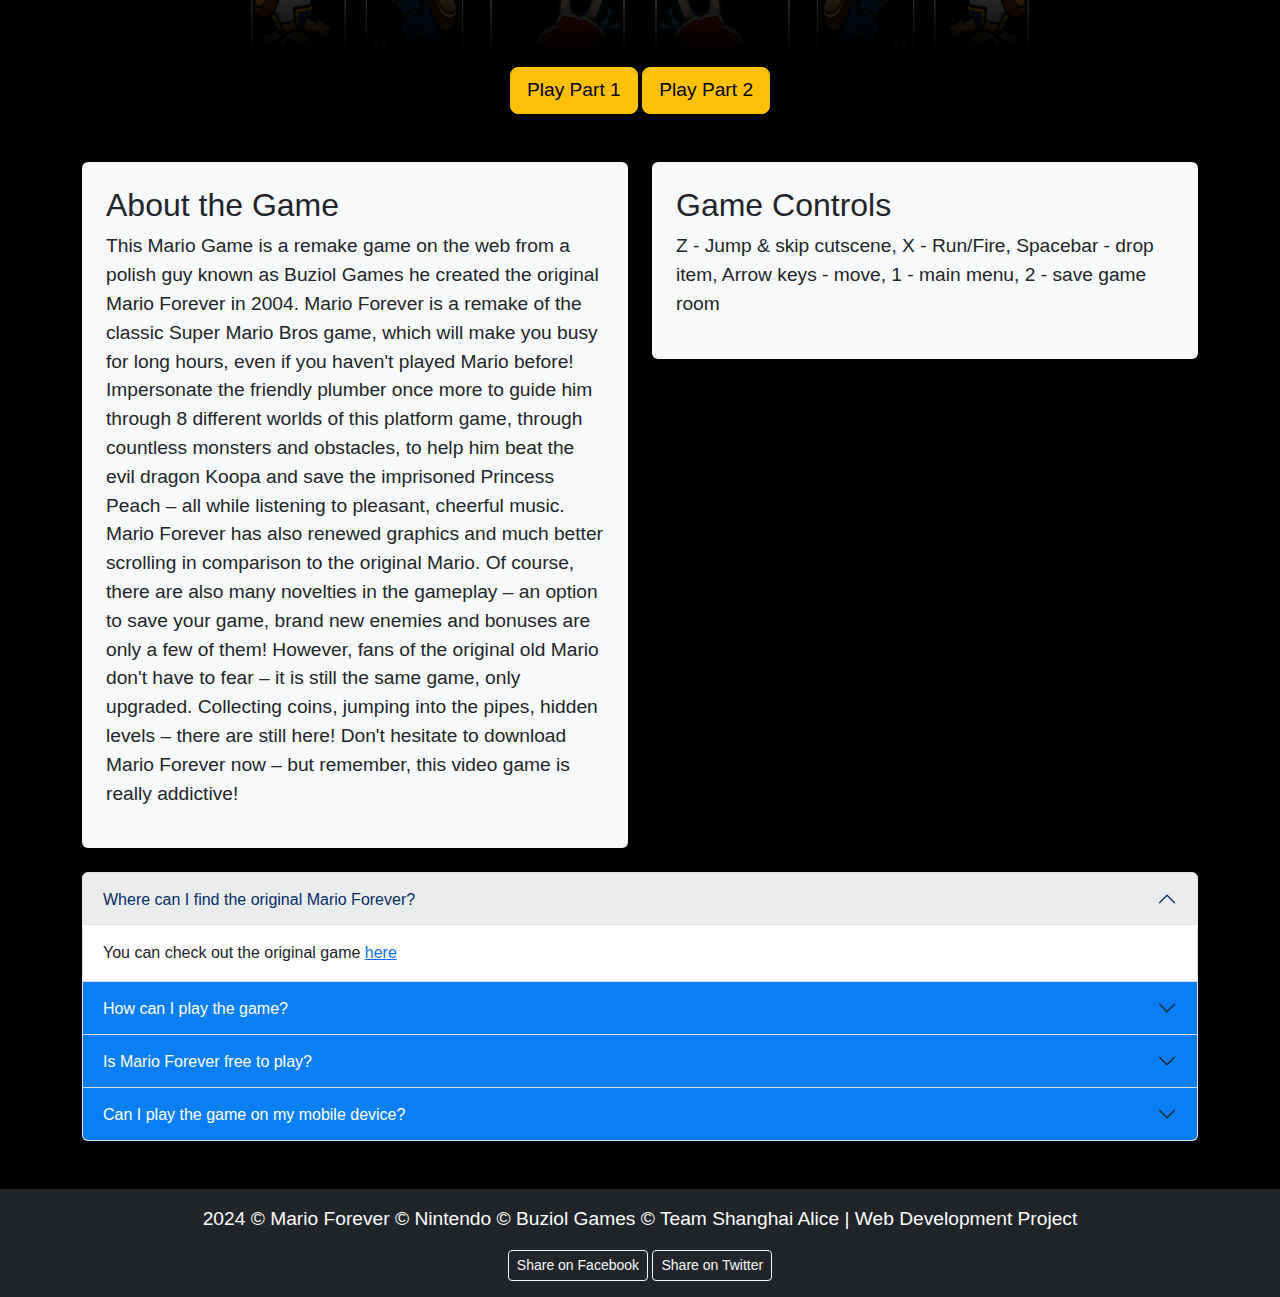
==== commit 7e8c324c: "Update index.html" ====
--- a/index.html
+++ b/index.html
@@ -31,7 +31,6 @@
                     <li class="nav-item"><a class="nav-link active" href="./index.html">Home</a></li>
                     <li class="nav-item"><a class="nav-link" href="Game\Mario Forever Part 1\index.html">Play Part 1</a></li>
 		    <li class="nav-item"><a class="nav-link" href="Game\Mario Forever Part 2\index.html">Play Part 2</a></li>
-		    <li class="nav-item"><a class="nav-link" href="test\test\index.html">test</a></li>
                     <li class="nav-item"><a class="nav-link" href="./about.html">About</a></li>
                     <li class="nav-item"><a class="nav-link" href="./contact.html">Contact</a></li>
                 </ul>
